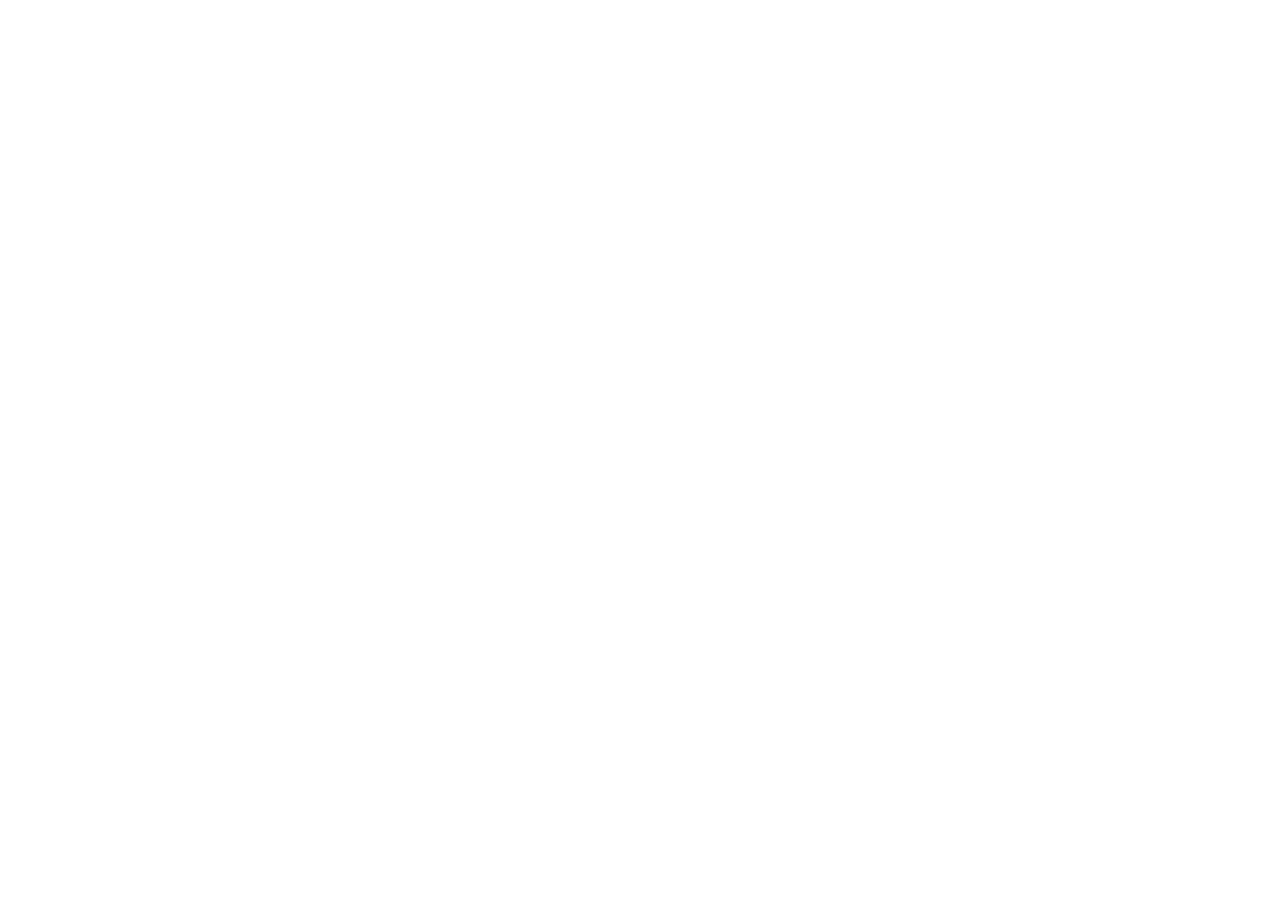
==== about.html @ 03b67bb2 "Initial commit" ====
<!DOCTYPE html>
<html lang="en">

    <head>
        <meta charset="UTF-8">
        <meta http-equiv="X-UA-Compatible" content="IE=edge">
        <meta name="viewport" content="width=device-width, initial-scale=1.0">
        <title>Tech2etc Ecommerce Tutorial</title>
        <link rel="stylesheet" href="https://pro.fontawesome.com/releases/v5.10.0/css/all.css" />

        <link rel="stylesheet" href="style.css">
    </head>

    <body>

        <script src="script.js"></script>
    </body>

</html>
---- style.css ----
@import url("https://fonts.googleapis.com/css2?family=Spartan:wght@100;200;300;400;500;600;700;800;900&display=swap");
* {
  margin: 0;
  padding: 0;
  box-sizing: border-box;
  font-family: "Spartan", sans-serif;
}

html {
  scroll-behavior: smooth;
}

/* Global Styles */

h1 {
  font-size: 50px;
  line-height: 64px;
  color: #222;
}

h2 {
  font-size: 46px;
  line-height: 54px;
  color: #222;
}

h4 {
  font-size: 20px;
  color: #222;
}

h6 {
  font-weight: 700;
  font-size: 12px;
}

p {
  font-size: 16px;
  color: #465b52;
  margin: 15px 0 20px 0;
}

.section-p1 {
  padding: 40px 80px;
}

.section-m1 {
  margin: 40px 0;
}

body {
  width: 100%;
}

/*  header start  */

#header {
  display: flex;
  align-items: center;
  justify-content: space-between;
  padding: 20px 80px;
  background: #e3e6f3;
  box-shadow: 0 5px 15px rgba(0, 0, 0, 0.6);
  z-index: 999;
  position: sticky;
  top: 0;
  left: 0;
}

#navbar {
  display: flex;
  align-items: center;
  justify-content: center;
  list-style: none;
}

#navbar li {
  padding: 0 20px;
  position: relative;
}

#navbar li a {
  text-decoration: none;
  font-size: 16px;
  font-weight: 600;
  color: #1a1a1a;
  transition: 0.3s ease;
}

#navbar li a:hover,
#navbar li a.active {
  color: #088178;
}

#navbar li a.active::after,
#navbar li a:hover::after {
  content: "";
  height: 2px;
  width: 30%;
  position: absolute;
  background: #088178;
  bottom: -4px;
  left: 20px;
}

/*  home page  */

#hero {
  background-image: url("/img/hero4.png");
  height: 90vh;
  width: 100%;
  background-size: cover;
  background-position: top 25% right 0;
  padding: 0 80px;
  display: flex;
  flex-direction: column;
  align-items: flex-start;
  justify-content: center;
}

#hero h4 {
  padding-bottom: 15px;
}
#hero h1 {
  color: #088178;
}

#hero button {
  background-image: url("/img/button.png");
  background-color: transparent;
  color: #088178;
  border: 0;
  padding: 14px 80px 14px 65px;
  background-repeat: no-repeat;
  cursor: pointer;
  font-weight: 700;
  font-size: 15px;
}

#feature {
  display: flex;
  align-items: center;
  justify-content: space-between;
  flex-wrap: wrap;
}

#feature .fe-box {
  width: 180px;
  text-align: center;
  padding: 25px 15px;
  box-shadow: 20px 20px 34px rgba(0, 0, 0, 0.03);
  border: 1px solid #cce7d0;
  border-radius: 4px;
  margin: 15px 0;
}
#feature .fe-box:hover {
  box-shadow: 10px 10px 54px rgba(0, 0, 0, 0.03);
}
#feature .fe-box img {
  width: 100%;
  margin-bottom: 10px;
}

#feature .fe-box h6 {
  display: inline-block;
  padding: 9px 8px 6px 8px;
  line-height: 1;
  border-radius: 4px;
  color: #088178;
  background-color: #fddde4;
}
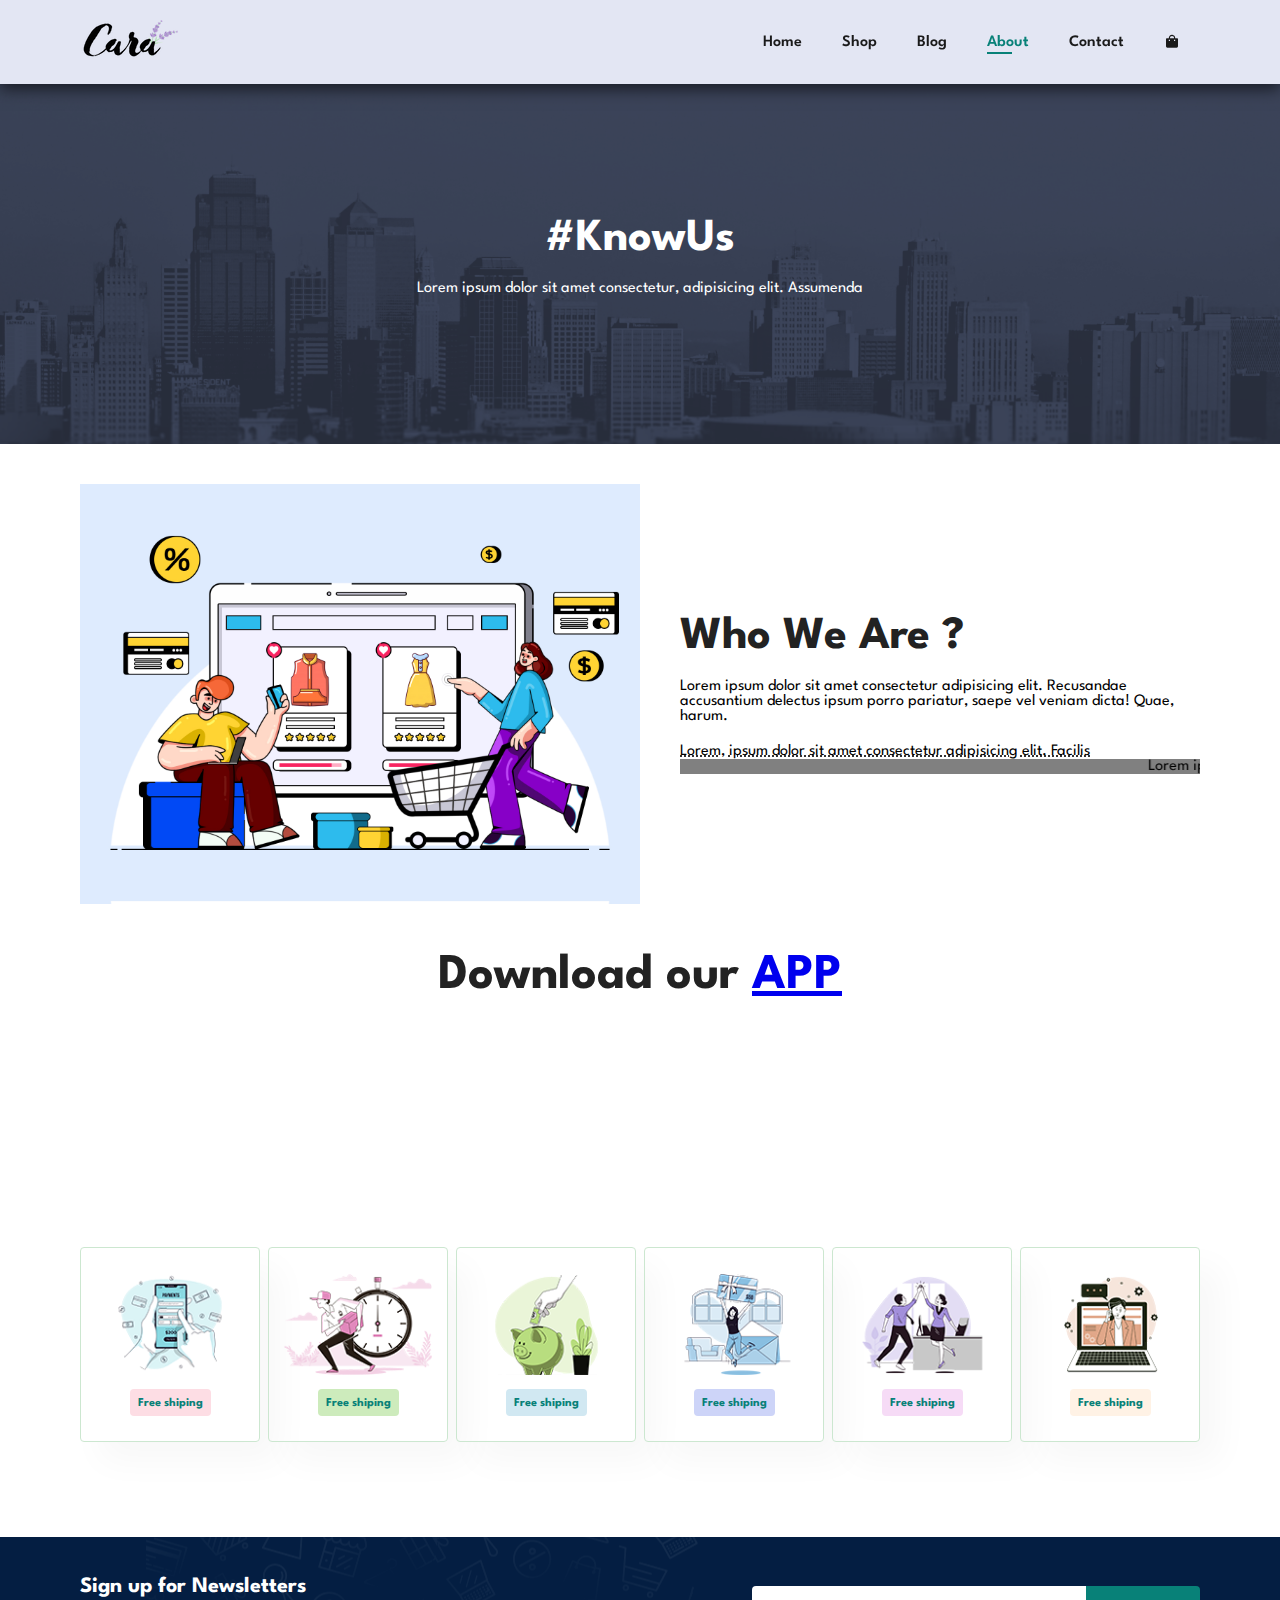
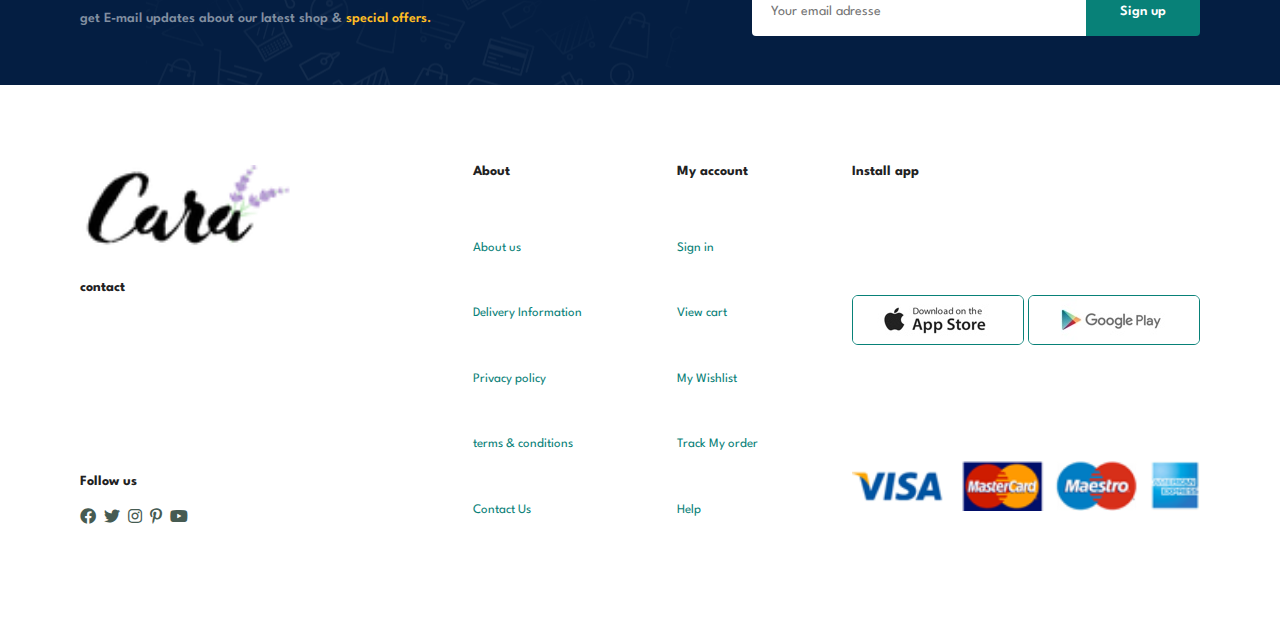
==== commit e3f8dfef: "09/01" ====
--- a/about.html
+++ b/about.html
@@ -1,19 +1,162 @@
 <!DOCTYPE html>
 <html lang="en">
+  <head>
+    <meta charset="UTF-8" />
+    <meta http-equiv="X-UA-Compatible" content="IE=edge" />
+    <meta name="viewport" content="width=device-width, initial-scale=1.0" />
+    <title>Tech2etc Ecommerce Tutorial</title>
+    <link
+      href="https://unpkg.com/boxicons@2.1.4/css/boxicons.min.css"
+      rel="stylesheet"
+    />
+    <link
+      rel="stylesheet"
+      href="https://use.fontawesome.com/releases/v5.15.4/css/all.css"
+    />
 
-    <head>
-        <meta charset="UTF-8">
-        <meta http-equiv="X-UA-Compatible" content="IE=edge">
-        <meta name="viewport" content="width=device-width, initial-scale=1.0">
-        <title>Tech2etc Ecommerce Tutorial</title>
-        <link rel="stylesheet" href="https://pro.fontawesome.com/releases/v5.10.0/css/all.css" />
+    <link rel="stylesheet" href="style.css" />
+  </head>
 
-        <link rel="stylesheet" href="style.css">
-    </head>
+  <body>
+    <section id="header">
+      <a href="#"><img src="/img/logo.png" class="logo" alt="" /></a>
+      <div>
+        <ul id="navbar">
+          <li><a href="index.html">Home</a></li>
+          <li><a href="shop.html">Shop</a></li>
+          <li><a href="blog.html">Blog</a></li>
+          <li><a class="active" href="about.html">About</a></li>
+          <li><a href="contact.html">Contact</a></li>
+          <li id="lg-bag">
+            <a href="cart.html"><i class="bx bxs-shopping-bag"></i></a>
+          </li>
+          <a href="#" id="close"><i class="fas fa-times"></i></a>
+        </ul>
+      </div>
+      <div id="mobile">
+        <a href="cart.html"><i class="bx bxs-shopping-bag"></i></a>
+        <i id="bar" class="fas fa-outdent"></i>
+      </div>
+    </section>
+    <section id="page-header" class="about-header">
+      <h2>#KnowUs</h2>
+      <p>Lorem ipsum dolor sit amet consectetur, adipisicing elit. Assumenda</p>
+    </section>
+    <section id="about-head" class="section-p1">
+      <img src="/img/about/a6.jpg" alt="" />
+      <div>
+        <h2>Who We Are ?</h2>
+        <p>
+          Lorem ipsum dolor sit amet consectetur adipisicing elit. Recusandae
+          accusantium delectus ipsum porro pariatur, saepe vel veniam dicta!
+          Quae, harum.
+        </p>
+        <abbr title="">
+          Lorem, ipsum dolor sit amet consectetur adipisicing elit. Facilis
+        </abbr>
+        <br />
+        <marquee bgcolor="gray" loop="-1" scrollamout="5" width="100%">
+          Lorem ipsum, dolor sit amet consectetur adipisicing elit.
+        </marquee>
+      </div>
+    </section>
+    <section id="about-app">
+      <h1>Download our <a href="#">APP</a></h1>
+      <div class="video">
+        <video autoplay muted loop src="img/about/1.mp4"></video>
+      </div>
+    </section>
+    <section id="feature" class="section-p1">
+      <div class="fe-box">
+        <img src="img/features/f1.png" alt="" />
+        <h6>Free shiping</h6>
+      </div>
+      <div class="fe-box">
+        <img src="img/features/f2.png" alt="" />
+        <h6>Free shiping</h6>
+      </div>
+      <div class="fe-box">
+        <img src="img/features/f3.png" alt="" />
+        <h6>Free shiping</h6>
+      </div>
+      <div class="fe-box">
+        <img src="img/features/f4.png" alt="" />
+        <h6>Free shiping</h6>
+      </div>
+      <div class="fe-box">
+        <img src="img/features/f5.png" alt="" />
+        <h6>Free shiping</h6>
+      </div>
+      <div class="fe-box">
+        <img src="img/features/f6.png" alt="" />
+        <h6>Free shiping</h6>
+      </div>
+    </section>
 
-    <body>
+    <section id="newsletter" class="section-p1 section-m1">
+      <div class="newstext">
+        <h4>Sign up for Newsletters</h4>
+        <p>
+          get E-mail updates about our latest shop &
+          <span>special offers.</span>
+        </p>
+      </div>
+      <div class="form">
+        <input type="text" placeholder="Your email adresse" />
+        <button class="normal">Sign up</button>
+      </div>
+    </section>
+    <footer class="section-p1">
+      <div class="col">
+        <img class="logo" src="/img/logo.png" alt="" />
+        <h4>contact</h4>
+        <p>
+          Adress :<strong>562 Wellington Road, street 32, San Francisco</strong>
+        </p>
+        <p>Phone :<strong>+01 2222 365 / +(91) 01 2345 6789</strong></p>
+        <p>hours :<strong>10:00 - 18 : 00, Mon - Sat</strong></p>
 
-        <script src="script.js"></script>
-    </body>
-
-</html>+        <div class="follow">
+          <h4>Follow us</h4>
+          <div class="icon">
+            <i class="fab fa-facebook"></i>
+            <i class="fab fa-twitter"></i>
+            <i class="fab fa-instagram"></i>
+            <i class="fab fa-pinterest-p"></i>
+            <i class="fab fa-youtube"></i>
+          </div>
+        </div>
+      </div>
+      <div class="col">
+        <h4>About</h4>
+        <a href="#">About us</a>
+        <a href="#">Delivery Information</a>
+        <a href="#">Privacy policy</a>
+        <a href="#">terms & conditions</a>
+        <a href="#">Contact Us</a>
+      </div>
+      <div class="col">
+        <h4>My account</h4>
+        <a href="#">Sign in</a>
+        <a href="#">View cart</a>
+        <a href="#">My Wishlist</a>
+        <a href="#">Track My order</a>
+        <a href="#">Help</a>
+      </div>
+      <div class="col install">
+        <h4>Install app</h4>
+        <p>From app Store or google play</p>
+        <div class="row">
+          <img src="img/pay/app.jpg" alt="" />
+          <img src="img/pay/play.jpg" alt="" />
+        </div>
+        <p>Secured payment gateways</p>
+        <img src="/img/pay/pay.png" alt="" />
+      </div>
+      <div class="copyright">
+        <p>&copy; 2021, tech2 etc - HTML CSS ECOMMERCE TEMPLATE</p>
+      </div>
+    </footer>
+    <script src="script.js"></script>
+  </body>
+</html>
--- a/style.css
+++ b/style.css
@@ -46,6 +46,29 @@
 
 .section-m1 {
   margin: 40px 0;
+}
+
+button.normal {
+  font-size: 14px;
+  font-weight: 600;
+  padding: 15px 30px;
+  color: black;
+  background-color: white;
+  border-radius: 4px;
+  border: none;
+  outline: none;
+  transition: 0.2s ease;
+}
+button.white {
+  font-size: 13px;
+  font-weight: 600;
+  padding: 11px 18px;
+  color: white;
+  background-color: transparent;
+  cursor: pointer;
+  border: 1px solid white;
+  outline: none;
+  transition: 0.2s ease;
 }
 
 body {
@@ -101,6 +124,15 @@
   background: #088178;
   bottom: -4px;
   left: 20px;
+}
+
+#mobile {
+  display: none;
+  align-items: center;
+}
+
+#close {
+  display: none;
 }
 
 /*  home page  */
@@ -169,3 +201,771 @@
   color: #088178;
   background-color: #fddde4;
 }
+
+#feature .fe-box:nth-child(2) h6 {
+  background-color: #cdebbc;
+}
+
+#feature .fe-box:nth-child(3) h6 {
+  background-color: #d1e8f2;
+}
+
+#feature .fe-box:nth-child(4) h6 {
+  background-color: #cdd4f8;
+}
+
+#feature .fe-box:nth-child(5) h6 {
+  background-color: #f6dbf6;
+}
+
+#feature .fe-box:nth-child(6) h6 {
+  background-color: #fff2e5;
+}
+
+#product1 {
+  text-align: center;
+}
+
+#product1 .pro-container {
+  display: flex;
+  justify-content: space-between;
+  padding: 20px;
+  flex-wrap: wrap;
+}
+
+#product1 .pro {
+  width: 23%;
+  min-width: 250px;
+  padding: 10px 12px;
+  border: 1px solid #cce7d0;
+  border-radius: 20px;
+  cursor: pointer;
+  box-shadow: 20px 20px 30px rgba(0, 0, 0, 0.02);
+  margin: 15px 0;
+  transition: 0.2s ease;
+  position: relative;
+}
+
+#product1 .pro img {
+  width: 100%;
+  border-radius: 20px;
+}
+
+#product1 .pro:hover {
+  box-shadow: 20px 20px 30px rgba(0, 0, 0, 0.06);
+}
+
+#product1 .pro .des {
+  text-align: start;
+  padding: 10px 0;
+}
+
+#product1 .pro .des span {
+  color: #606063;
+  font-size: 12px;
+}
+
+#product1 .pro .des h5 {
+  padding-top: 7px;
+  color: #1a1a1a;
+  font-size: 14px;
+}
+
+#product1 .pro .des i {
+  font-size: 12px;
+  color: rgb(243, 181, 25);
+}
+#product1 .pro .des h4 {
+  padding-top: 7px;
+  font-size: 15px;
+  font-weight: 700;
+  color: #088178;
+}
+#product1 .pro .cart {
+  width: 40px;
+  height: 40px;
+  line-height: 40px;
+  border-radius: 50px;
+  background-color: #e8f6ea;
+  font-weight: 500;
+  color: #088178;
+  border: 1px solid #cce7d0;
+  position: absolute;
+  bottom: 20px;
+  right: 20px;
+}
+
+#banner {
+  display: flex;
+  flex-direction: column;
+  justify-content: center;
+  align-items: center;
+  text-align: center;
+  background-image: url("img/banner/b2.jpg");
+  width: 100%;
+  height: 40vh;
+  background-size: cover;
+  background-position: center;
+}
+
+#banner h4 {
+  color: #fff;
+  font-size: 16px;
+}
+#banner h2 {
+  color: #fff;
+  font-size: 30px;
+  padding: 10px;
+}
+#banner h2 span {
+  color: #ef3636;
+}
+
+#banner button:hover {
+  background-color: #088178;
+  color: #fff;
+}
+
+#sm-banner {
+  display: flex;
+  justify-content: space-between;
+  flex-wrap: wrap;
+}
+
+#sm-banner .banner-box {
+  display: flex;
+  flex-direction: column;
+  justify-content: center;
+  align-items: flex-start;
+  text-align: center;
+  background-image: url("img/banner/b17.jpg");
+  min-width: 580px;
+  height: 50vh;
+  background-size: cover;
+  background-position: center;
+  padding: 30px;
+}
+
+#sm-banner h4 {
+  color: #fff;
+  font-size: 20px;
+  font-weight: 300;
+}
+#sm-banner h2 {
+  color: #fff;
+  font-size: 28px;
+  font-weight: 800;
+}
+#sm-banner span {
+  color: #fff;
+  font-size: 14px;
+  font-weight: 500;
+  padding-bottom: 15px;
+}
+
+#sm-banner .banner-box:hover button {
+  background-color: #088178;
+  border: 1px solid #088178;
+}
+
+#sm-banner .banner-box2 {
+  background-image: url("img/banner/b10.jpg");
+}
+#banner3 {
+  display: flex;
+  flex-wrap: wrap;
+  justify-content: space-between;
+  padding: 0 80px;
+}
+
+#banner3 .banner-box {
+  display: flex;
+  flex-direction: column;
+  justify-content: center;
+  align-items: flex-start;
+  text-align: center;
+  background-image: url("img/banner/b7.jpg");
+  min-width: 30%;
+  height: 30vh;
+  background-size: cover;
+  background-position: center;
+  padding: 20px;
+  margin-bottom: 20px;
+}
+#banner3 h2 {
+  color: #fff;
+  font-weight: 900;
+  font-size: 22px;
+}
+#banner3 h3 {
+  color: #ec544e;
+  font-weight: 800;
+  font-size: 15px;
+}
+#banner3 .banner-box2 {
+  background-image: url("img/banner/b4.jpg");
+}
+#banner3 .banner-box3 {
+  background-image: url("img/banner/b18.jpg");
+}
+
+#newsletter {
+  display: flex;
+  justify-content: space-between;
+  flex-wrap: wrap;
+  align-items: center;
+  background-image: url("img/banner/b14.png");
+  background-repeat: no-repeat;
+  background-position: 20% 30%;
+  background-color: #041e42;
+}
+#newsletter h4 {
+  font-size: 22px;
+  font-weight: 700;
+  color: white;
+}
+#newsletter p {
+  font-size: 14px;
+  font-weight: 600;
+  color: #818ea0;
+}
+
+#newsletter p span {
+  color: #ffbd24;
+}
+
+#newsletter .form {
+  display: flex;
+  width: 40%;
+}
+
+#newsletter input {
+  height: 3.125rem;
+  padding: 0 1.25em;
+  font-size: 14px;
+  width: 100%;
+  border: 1px solid transparent;
+  border-radius: 4px;
+  outline: none;
+  border-top-right-radius: 0;
+  border-bottom-right-radius: 0;
+}
+
+#newsletter button {
+  background-color: #088178;
+  color: white;
+  white-space: normal;
+  width: 30%;
+  border-top-left-radius: 0;
+  border-bottom-left-radius: 0;
+}
+
+footer {
+  display: flex;
+  flex-wrap: wrap;
+  justify-content: space-between;
+}
+footer .col {
+  display: flex;
+  flex-direction: column;
+  margin-bottom: 20px;
+  justify-content: space-between;
+}
+
+footer .logo {
+  margin-bottom: 30px;
+}
+
+footer h4 {
+  font-size: 14px;
+  padding-bottom: 20px;
+}
+footer p {
+  font-size: 13px;
+  padding-bottom: 0 0 8px 0;
+}
+
+footer a {
+  font-size: 13px;
+  text-decoration: none;
+  color: #222;
+  margin-bottom: 10px;
+}
+
+footer .follow {
+  margin-top: 20px;
+}
+
+footer .follow i {
+  color: #465b52;
+  padding-right: 4px;
+  cursor: pointer;
+}
+
+footer .install .row img {
+  border: 1px solid #088178;
+  border-radius: 6px;
+}
+
+footer .install img {
+  margin: 10px 0 15px 0;
+}
+
+footer .follow i:hover,
+footer a {
+  color: #088178;
+}
+
+footer .copyright {
+  width: 100%;
+  text-align: center;
+}
+
+/*  shop page */
+
+#page-header {
+  background-image: url("img/banner/b1.jpg");
+  height: 40vh;
+  width: 100%;
+  background-size: cover;
+  display: flex;
+  justify-content: center;
+  text-align: center;
+  flex-direction: column;
+  padding: 14px;
+}
+
+#page-header h2,
+p {
+  color: white;
+}
+
+#pagination {
+  text-align: center;
+}
+
+#pagination a {
+  text-decoration: none;
+  background-color: #088178;
+  padding: 15px 20px;
+  border-radius: 4px;
+  color: white;
+  font-weight: 600;
+}
+
+#pagination a i {
+  font-size: 16px;
+  font-weight: 600;
+}
+
+/*  single product */
+
+#prodetails {
+  display: flex;
+  margin-top: 20px;
+}
+
+#prodetails .single-pro-image {
+  width: 40%;
+  margin-right: 40px;
+}
+
+.small-img-group {
+  display: flex;
+  justify-content: space-between;
+}
+
+.small-img-col {
+  flex-basis: 24%;
+  cursor: pointer;
+}
+
+#prodetails .single-pro-details {
+  width: 50%;
+  padding-top: 30px;
+}
+
+#prodetails .single-pro-details h4 {
+  padding: 40px 0 20px 0;
+}
+#prodetails .single-pro-details h2 {
+  font-size: 16px;
+}
+
+#prodetails .single-pro-details select {
+  display: block;
+  padding: 5px 10px;
+  margin-bottom: 10px;
+}
+
+#prodetails .single-pro-details input {
+  width: 50px;
+  height: 47px;
+  padding-left: 10px;
+  font-size: 16px;
+  margin-right: 10px;
+}
+
+#prodetails .single-pro-details input:focus {
+  outline: none;
+}
+
+#prodetails .single-pro-details button {
+  background-color: #088178;
+  color: white;
+}
+
+#prodetails .single-pro-details span {
+  line-height: 25px;
+}
+
+/*  blog page  */
+#page-header.blog-header {
+  background-image: url("img/banner/b19.jpg");
+}
+
+#blog {
+  padding: 150px 150px 0 150px;
+}
+
+#blog .blog-box {
+  display: flex;
+  align-items: center;
+  width: 100%;
+  position: relative;
+  padding-bottom: 90px;
+}
+#blog .blog-img {
+  width: 50%;
+  margin-right: 40px;
+  z-index: 111;
+}
+
+#blog img {
+  width: 100%;
+  height: 300px;
+  object-fit: cover;
+}
+
+#blog .blog-details {
+  width: 50%;
+}
+#blog .blog-details p {
+  color: black;
+}
+
+#blog .blog-details a {
+  text-decoration: none;
+  font-size: 11px;
+  color: black;
+  font-weight: 700;
+  position: relative;
+  transition: 0.3s ease;
+}
+
+#blog .blog-details a::after {
+  content: "";
+  width: 50px;
+  height: 1px;
+  background-color: black;
+  position: absolute;
+  top: 4px;
+  right: -60px;
+}
+
+#blog .blog-details a:hover {
+  color: #088178;
+}
+
+#blog .blog-details a:hover::after {
+  background-color: #088178;
+}
+
+#blog .blog-box h1 {
+  position: absolute;
+  top: -40px;
+  left: 0;
+  font-size: 70px;
+  font-weight: 700;
+  color: #c9cbce;
+}
+
+/*  about page  */
+
+#page-header.about-header {
+  background-image: url("img/about/banner.png");
+}
+
+#about-head img {
+  width: 50%;
+  height: auto;
+}
+#about-head p {
+  color: black;
+}
+#about-head {
+  display: flex;
+  align-items: center;
+}
+#about-head div {
+  padding-left: 40px;
+}
+
+#about-app {
+  text-align: center;
+}
+#about-app .video {
+  width: 70%;
+  height: 100%;
+  margin: 30px auto 0 auto;
+}
+
+#about-app .video video {
+  width: 100%;
+  height: 100%;
+  border-radius: 20px;
+}
+
+/*  cart page  */
+
+#cart {
+  overflow-x: auto;
+}
+
+#cart table {
+  width: 100%;
+  border-collapse: collapse;
+  table-layout: fixed;
+  white-space: nowrap;
+}
+
+#cart table img {
+  width: 70px;
+}
+
+#cart table td:nth-child(1) {
+  width: 100px;
+  text-align: center;
+}
+#cart table td:nth-child(2) {
+  width: 150px;
+  text-align: center;
+}
+#cart table td:nth-child(3) {
+  width: 250px;
+  text-align: center;
+}
+#cart table td:nth-child(4),
+#cart table td:nth-child(5),
+#cart table td:nth-child(6) {
+  width: 150px;
+  text-align: center;
+}
+
+#cart table td:nth-child(5) input {
+  width: 70px;
+  padding: 10px 5px 10px 15px;
+}
+
+#cart table thead {
+  border: 1px solid #e2e9e1;
+  border-left: none;
+  border-right: none;
+}
+
+#cart table thead td {
+  font-weight: 700;
+  text-transform: uppercase;
+  font-size: 13px;
+  padding: 18px 0;
+}
+
+#cart table tbody tr td {
+  padding-top: 15px;
+}
+
+#cart table tbody td {
+  font-size: 13px;
+}
+
+#cart-add {
+  display: flex;
+  flex-wrap: wrap;
+  justify-content: space-between;
+}
+
+#coupon {
+  width: 50%;
+  margin-bottom: 30px;
+}
+
+#coupon h3,
+#subtotal h3 {
+  padding-bottom: 15px;
+}
+
+#coupon input {
+  padding: 10px 20px;
+  outline: none;
+  width: 60%;
+  margin-right: 10px;
+  border: 1px solid #e2e9e1;
+}
+
+#coupon button,
+#subtotal button {
+  background-color: #088178;
+  color: white;
+  padding: 12px 20px;
+}
+
+#subtotal {
+  width: 50%;
+  margin-bottom: 30px;
+  border: 1px solid #e2e9e1;
+  padding: 30px;
+}
+
+#subtotal table {
+  border-collapse: collapse;
+  width: 100%;
+  margin-bottom: 20px;
+}
+
+#subtotal table td {
+  width: 50%;
+  border: 1px solid #e2e9e1;
+  padding: 10px;
+  font-size: 13px;
+}
+/*  media  */
+@media (max-width: 799px) {
+  .section-p1 {
+    padding: 40px 40px;
+  }
+  #navbar {
+    display: flex;
+    flex-direction: column;
+    align-items: flex-start;
+    justify-content: flex-start;
+    list-style: none;
+    position: fixed;
+    top: 0;
+    right: -300px;
+    height: 100vh;
+    width: 300px;
+    background-color: #e3e6f3;
+    box-shadow: 0 40px 60px rgba(0, 0, 0, 0.01);
+    padding: 80px 0 0 10px;
+    transition: 0.3s;
+  }
+
+  #navbar.active {
+    right: 0px;
+  }
+
+  #navbar li {
+    margin-bottom: 25px;
+  }
+  #mobile {
+    display: flex;
+    align-items: center;
+  }
+  #mobile i {
+    color: #1a1a1a;
+    font-size: 24px;
+    padding-left: 24px;
+  }
+
+  #close {
+    display: initial;
+    position: absolute;
+    top: 30px;
+    left: 30px;
+    color: #222;
+    font-size: 24px;
+  }
+  #lg-bag {
+    display: none;
+  }
+  #hero {
+    height: 70vh;
+    padding: 0 80px;
+    background-position: top 30% right 30%;
+  }
+  #feature {
+    justify-content: center;
+  }
+  #feature .fe-box {
+    margin: 15px 15px;
+  }
+  #product1 .pro-container {
+    justify-content: center;
+  }
+  #product1 .pro {
+    margin: 15px;
+  }
+  #banner {
+    height: 25vh;
+  }
+  #sm-banner .banner-box {
+    min-width: 100%;
+    height: 55vh;
+  }
+  #banner3 {
+    padding: 0 40px;
+  }
+  #banner3 .banner-box {
+    width: 30%;
+  }
+  #newsletter .form {
+    width: 80%;
+  }
+
+  /*  signle product  */
+  #prodetails {
+    display: flex;
+    flex-direction: column;
+  }
+  #prodetails .single-pro-image {
+    width: 100%;
+    margin-right: 0;
+  }
+  #prodetails .single-pro-details {
+    width: 100%;
+  }
+
+  /*  blog page */
+  #blog .blog-box {
+    display: flex;
+    flex-direction: column;
+    align-items: flex-start;
+  }
+  #blog {
+    padding: 100px 20px 0 20px;
+  }
+  #blog .blog-img {
+    width: 100%;
+    margin-right: 0;
+    margin-bottom: 30px;
+  }
+  #blog .blog-details {
+    width: 100%;
+  }
+
+  /*  about page  */
+
+  #about-head {
+    flex-direction: column;
+  }
+  #about-head img {
+    width: 100%;
+    margin-bottom: 20px;
+  }
+  #about-head div {
+    padding-left: 0;
+  }
+  #about-head .video {
+    width: 100%;
+  }
+}
